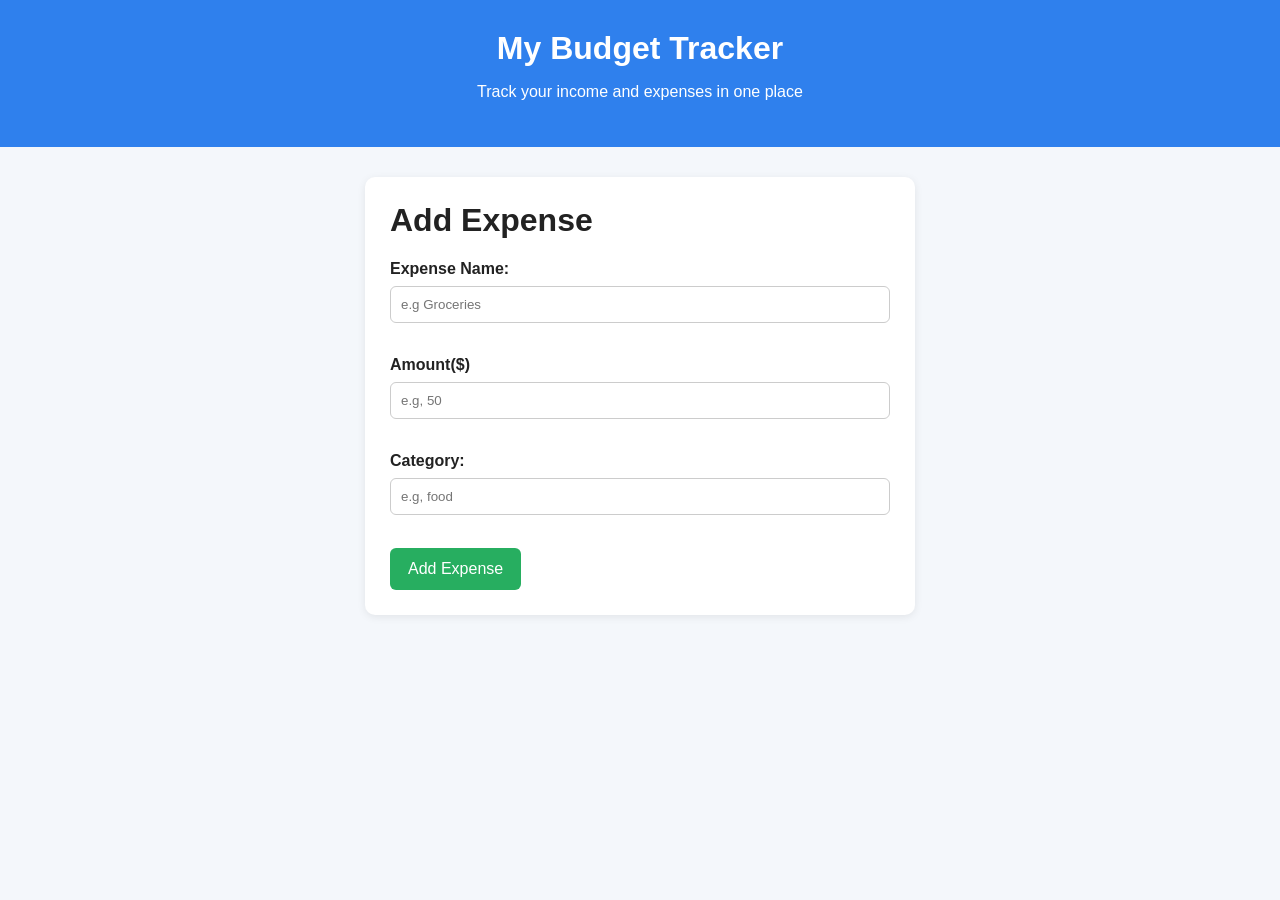
==== index.html @ 11f8dda0 "index.html" ====
<!DOCTYPE html>
<html>
    <head>
        <title>my website</title>
        
  <link rel="stylesheet" href="./style.css">

 

    </head>
    <body>
        <header>


        <h1>My Budget Tracker</h1>

        <p>Track your income and expenses in one place</p>
        </header>

        <main>

            <h1>Add Expense</h1>
            <label>Expense Name:</label>
            <input type="text" placeholder="e.g Groceries" name="Expense Name"required><br><br>

            <label>Amount($)</label>
            <input type="text" placeholder="e.g, 50" name="Amount($)"required><br><br>
            <label>Category:</label>
            <input type="text" placeholder="e.g, food" name="Category"required><br><br>

            <button>Add Expense</button>

        </main>
        



    </body>
</html>
---- style.css ----
body {
    font-family: Arial, sans-serif;
    margin: 0;
    background: #f4f7fb;
    color: #222;
}

header {
    background: #2f80ed;
    color: white;
    padding: 30px 20px;
    text-align: center;
}

header h1 {
    margin: 0 0 10px;
}

main {
    max-width: 500px;
    margin: 30px auto;
    background: white;
    padding: 25px;
    border-radius: 10px;
    box-shadow: 0 2px 8px rgba(0, 0, 0, 0.08);
}

main h1 {
    margin-top: 0;
}

label {
    display: block;
    margin-bottom: 8px;
    font-weight: bold;
}

input {
    width: 100%;
    padding: 10px;
    margin-bottom: 15px;
    border: 1px solid #ccc;
    border-radius: 6px;
    box-sizing: border-box;
}

button {
    background: #27ae60;
    color: white;
    border: none;
    padding: 12px 18px;
    border-radius: 6px;
    cursor: pointer;
    font-size: 1rem;
}

button:hover {
    background: #219653;
}
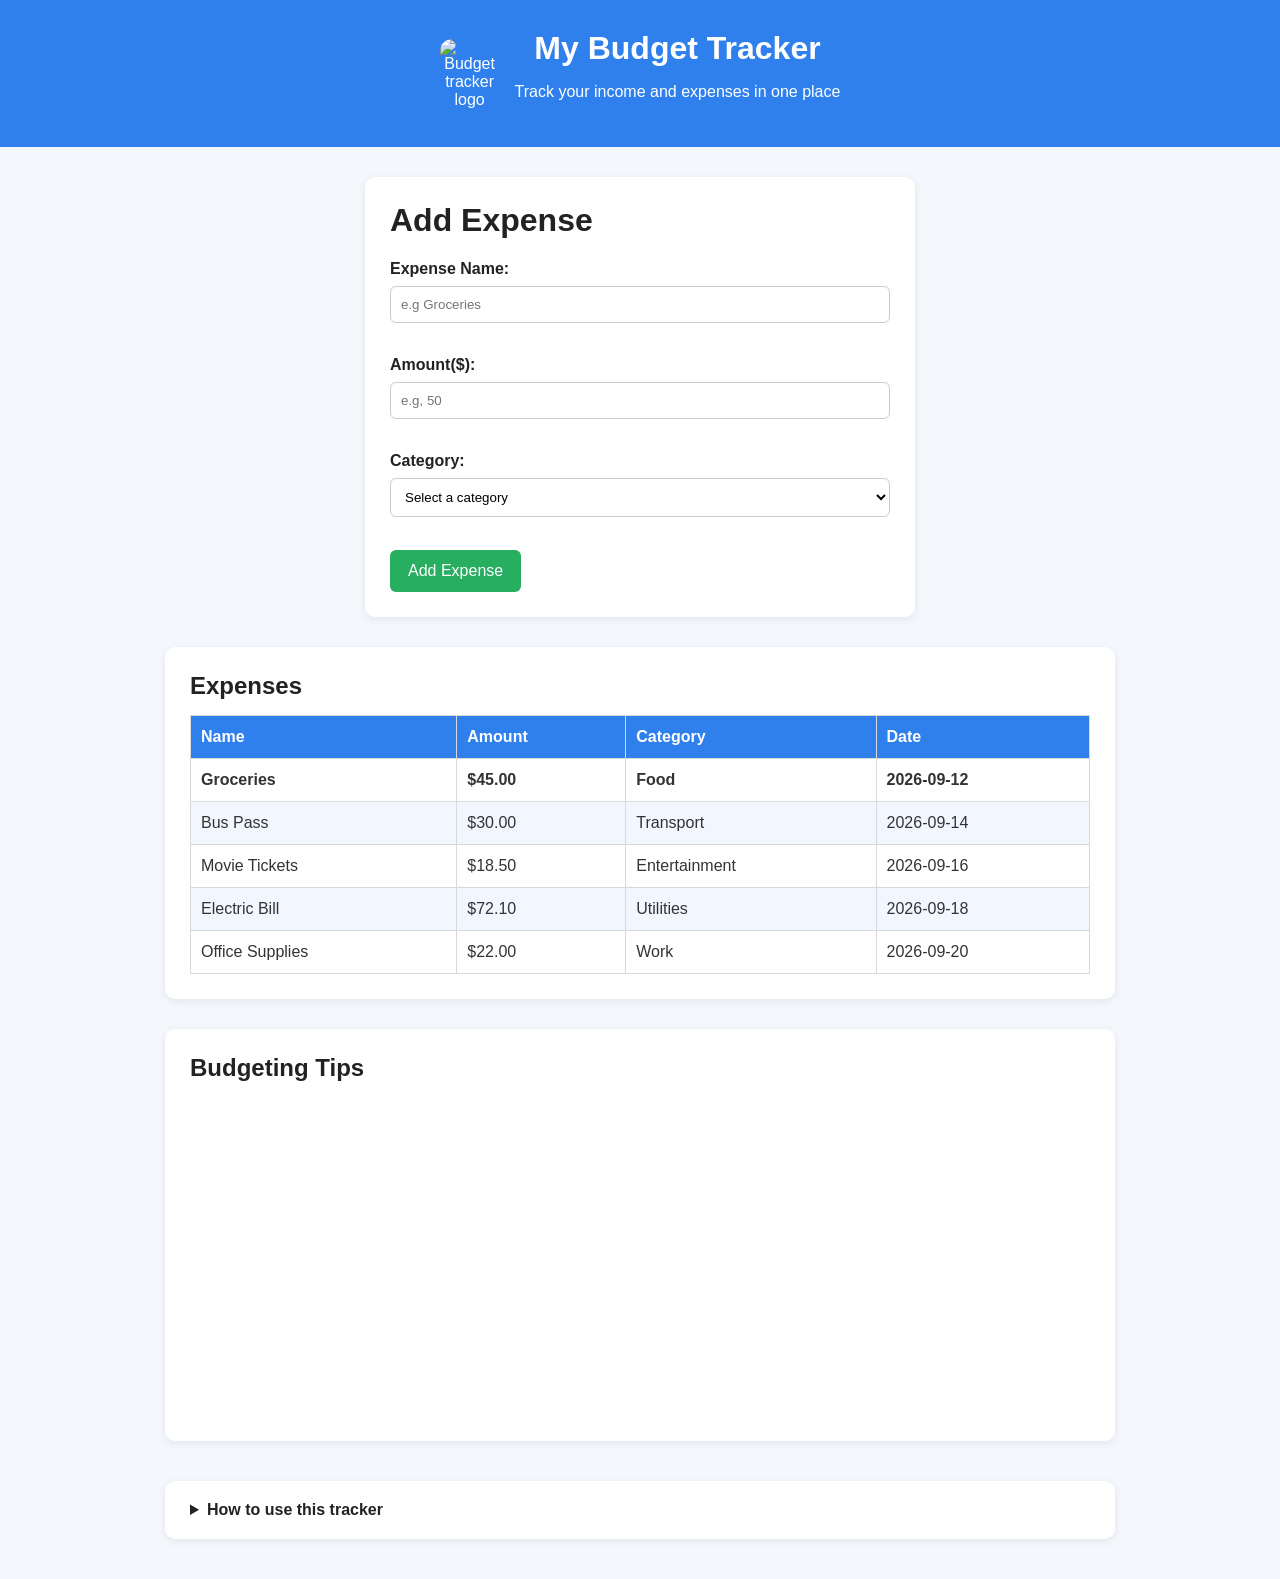
==== commit f3b36939: "index.html" ====
--- a/index.html
+++ b/index.html
@@ -10,30 +10,96 @@
     </head>
     <body>
         <header>
-
-
-        <h1>My Budget Tracker</h1>
-
-        <p>Track your income and expenses in one place</p>
+            <div class="header-content">
+                <img src="https://images.unsplash.com/photo-1554224155-8d04cb21cd6c?auto=format&fit=crop&w=120&q=80" alt="Budget tracker logo" width="60">
+                <div>
+                    <h1>My Budget Tracker</h1>
+                    <p>Track your income and expenses in one place</p>
+                </div>
+            </div>
         </header>
 
         <main>
+            <h1>Add Expense</h1>
 
-            <h1>Add Expense</h1>
-            <label>Expense Name:</label>
-            <input type="text" placeholder="e.g Groceries" name="Expense Name"required><br><br>
+            <form>
+                <label for="expense-name">Expense Name:</label>
+                <input type="text" id="expense-name" placeholder="e.g Groceries" name="expense-name" required><br><br>
 
-            <label>Amount($)</label>
-            <input type="text" placeholder="e.g, 50" name="Amount($)"required><br><br>
-            <label>Category:</label>
-            <input type="text" placeholder="e.g, food" name="Category"required><br><br>
+                <label for="expense-amount">Amount($):</label>
+                <input type="text" id="expense-amount" placeholder="e.g, 50" name="expense-amount" required><br><br>
 
-            <button>Add Expense</button>
+                <label for="expense-category">Category:</label>
+                <select id="expense-category" name="expense-category" required>
+                    <option value="">Select a category</option>
+                    <option value="Food">Food</option>
+                    <option value="Transport">Transport</option>
+                    <option value="Rent">Rent</option>
+                    <option value="Entertainment">Entertainment</option>
+                    <option value="Other">Other</option>
+                </select><br><br>
 
+                <button type="button">Add Expense</button>
+            </form>
         </main>
-        
 
+        <section class="expenses-section">
+            <h2>Expenses</h2>
+            <table>
+                <thead>
+                    <tr>
+                        <th>Name</th>
+                        <th>Amount</th>
+                        <th>Category</th>
+                        <th>Date</th>
+                    </tr>
+                </thead>
+                <tbody>
+                    <tr>
+                        <td>Groceries</td>
+                        <td>$45.00</td>
+                        <td>Food</td>
+                        <td>2026-09-12</td>
+                    </tr>
+                    <tr>
+                        <td>Bus Pass</td>
+                        <td>$30.00</td>
+                        <td>Transport</td>
+                        <td>2026-09-14</td>
+                    </tr>
+                    <tr>
+                        <td>Movie Tickets</td>
+                        <td>$18.50</td>
+                        <td>Entertainment</td>
+                        <td>2026-09-16</td>
+                    </tr>
+                    <tr>
+                        <td>Electric Bill</td>
+                        <td>$72.10</td>
+                        <td>Utilities</td>
+                        <td>2026-09-18</td>
+                    </tr>
+                    <tr>
+                        <td>Office Supplies</td>
+                        <td>$22.00</td>
+                        <td>Work</td>
+                        <td>2026-09-20</td>
+                    </tr>
+                </tbody>
+            </table>
+        </section>
 
+        <section class="video-section">
+            <h2>Budgeting Tips</h2>
+            <iframe width="560" height="315" src="https://www.youtube.com/embed/0G6K3lHX1Vk" title="Budgeting Tips Video" frameborder="0" allow="accelerometer; autoplay; clipboard-write; encrypted-media; gyroscope; picture-in-picture; web-share" allowfullscreen></iframe>
+        </section>
+
+        <section class="help-section">
+            <details>
+                <summary>How to use this tracker</summary>
+                <p>Use the form to add a new expense by entering its name, amount, and category. The table below will help you review your recent spending and keep track of where your money is going.</p>
+            </details>
+        </section>
 
     </body>
 </html>
--- a/style.css
+++ b/style.css
@@ -10,6 +10,17 @@
     color: white;
     padding: 30px 20px;
     text-align: center;
+}
+
+.header-content {
+    display: flex;
+    align-items: center;
+    justify-content: center;
+    gap: 15px;
+}
+
+.header-content img {
+    border-radius: 12px;
 }
 
 header h1 {
@@ -29,7 +40,7 @@
     margin-top: 0;
 }
 
-label {
+form > label {
     display: block;
     margin-bottom: 8px;
     font-weight: bold;
@@ -44,6 +55,21 @@
     box-sizing: border-box;
 }
 
+input:not([type="submit"]):focus {
+    border-color: #2f80ed;
+    outline: 2px solid rgba(47, 128, 237, 0.2);
+}
+
+select {
+    width: 100%;
+    padding: 10px;
+    margin-bottom: 15px;
+    border: 1px solid #ccc;
+    border-radius: 6px;
+    box-sizing: border-box;
+    background: white;
+}
+
 button {
     background: #27ae60;
     color: white;
@@ -56,4 +82,87 @@
 
 button:hover {
     background: #219653;
+    cursor: pointer;
 }
+
+.expenses-section {
+    max-width: 900px;
+    margin: 30px auto;
+    background: white;
+    padding: 25px;
+    border-radius: 10px;
+    box-shadow: 0 2px 8px rgba(0, 0, 0, 0.08);
+}
+
+.expenses-section h2 {
+    margin-top: 0;
+    margin-bottom: 15px;
+}
+
+table {
+    width: 100%;
+    border-collapse: collapse;
+    text-align: left;
+}
+
+th, td {
+    border: 1px solid #d9d9d9;
+    padding: 12px 10px;
+}
+
+thead th {
+    background: #2f80ed;
+    color: white;
+}
+
+tbody tr:first-child {
+    font-weight: 600;
+}
+
+tbody tr:nth-child(even) {
+    background-color: #f2f7ff;
+}
+
+tbody tr:hover {
+    background-color: #eaf3ff;
+}
+
+.expenses-section td {
+    color: #333;
+}
+
+.video-section {
+    max-width: 900px;
+    margin: 30px auto 40px;
+    background: white;
+    padding: 25px;
+    border-radius: 10px;
+    box-shadow: 0 2px 8px rgba(0, 0, 0, 0.08);
+}
+
+.video-section h2 {
+    margin-top: 0;
+    margin-bottom: 15px;
+}
+
+.help-section {
+    max-width: 900px;
+    margin: 0 auto 40px;
+    background: white;
+    padding: 20px 25px;
+    border-radius: 10px;
+    box-shadow: 0 2px 8px rgba(0, 0, 0, 0.08);
+}
+
+summary {
+    cursor: pointer;
+    font-weight: bold;
+}
+
+.video-section iframe {
+    width: 100%;
+    max-width: 560px;
+    height: 315px;
+    border: none;
+    border-radius: 10px;
+}
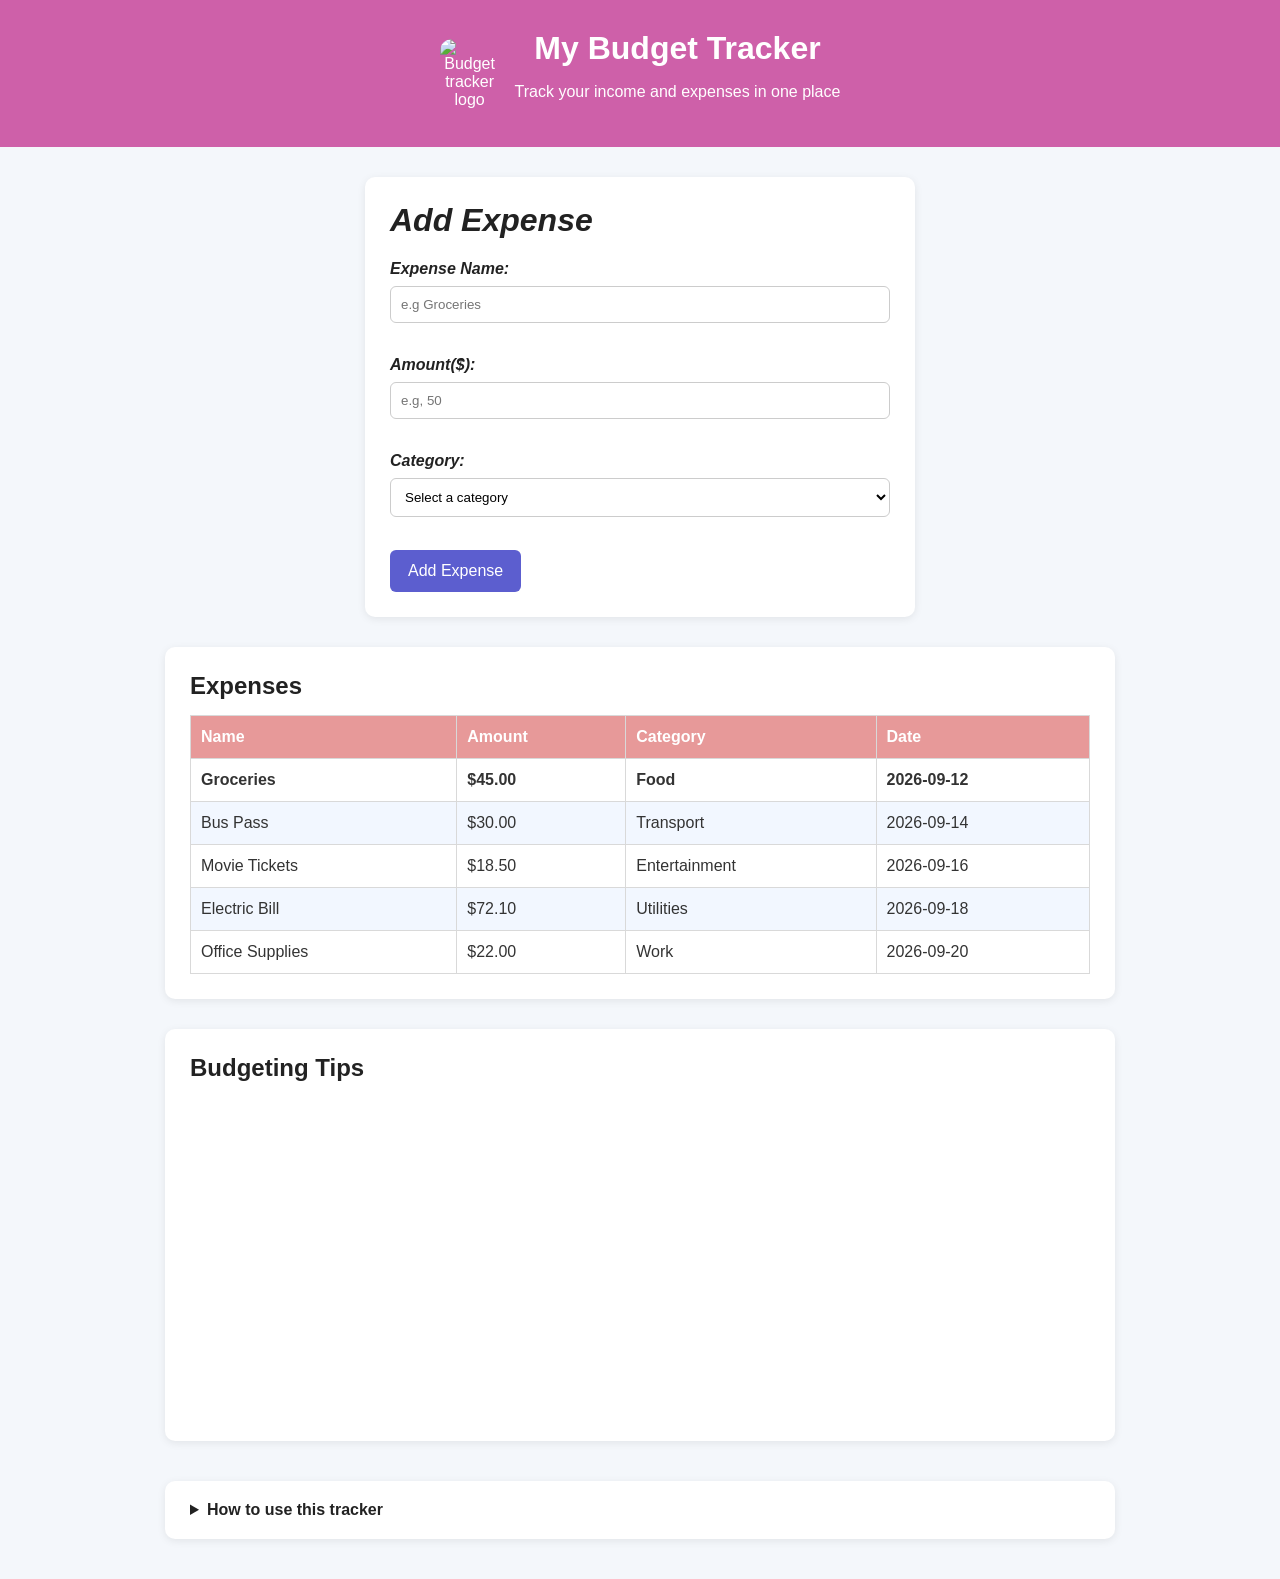
==== commit a1889ef6: "message" ====
--- a/index.html
+++ b/index.html
@@ -37,6 +37,7 @@
                     <option value="Rent">Rent</option>
                     <option value="Entertainment">Entertainment</option>
                     <option value="Other">Other</option>
+            
                 </select><br><br>
 
                 <button type="button">Add Expense</button>
--- a/style.css
+++ b/style.css
@@ -3,10 +3,11 @@
     margin: 0;
     background: #f4f7fb;
     color: #222;
+    font-size: medium;
 }
 
 header {
-    background: #2f80ed;
+    background: #ce60a9;
     color: white;
     padding: 30px 20px;
     text-align: center;
@@ -34,6 +35,7 @@
     padding: 25px;
     border-radius: 10px;
     box-shadow: 0 2px 8px rgba(0, 0, 0, 0.08);
+    font-style: italic;
 }
 
 main h1 {
@@ -44,6 +46,7 @@
     display: block;
     margin-bottom: 8px;
     font-weight: bold;
+    font-style: oblique;
 }
 
 input {
@@ -71,7 +74,7 @@
 }
 
 button {
-    background: #27ae60;
+    background: #5c5ecf;
     color: white;
     border: none;
     padding: 12px 18px;
@@ -111,7 +114,7 @@
 }
 
 thead th {
-    background: #2f80ed;
+    background: #e79999;
     color: white;
 }
 
